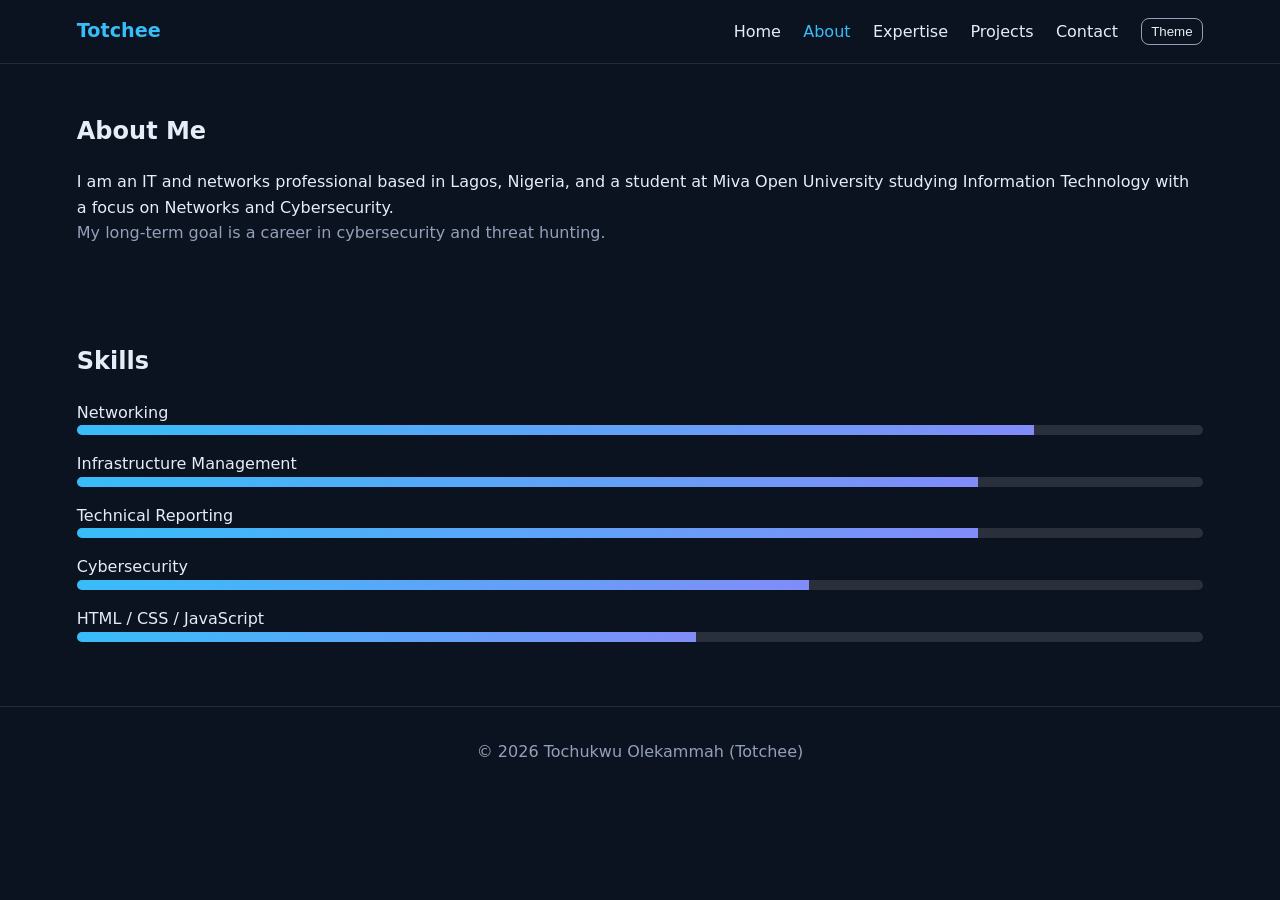
==== pages/about.html @ b7f25715 "Add files via upload" ====
<!DOCTYPE html>
<html lang="en">
<head>
<meta charset="UTF-8">
<meta name="viewport" content="width=device-width, initial-scale=1">
<title>About | Tochukwu Olekammah</title>
<link rel="stylesheet" href="../css/style.css">
</head>
<body>
<header class="navbar">
  <a class="logo" href="../index.html">Totchee</a>
  <button class="menu-btn" aria-label="Menu">&#9776;</button>
  <ul class="nav-links">
    <li><a href="../index.html">Home</a></li>
    <li><a href="../pages/about.html" class=active>About</a></li>
    <li><a href="../pages/expertise.html">Expertise</a></li>
    <li><a href="../pages/projects.html">Projects</a></li>
    <li><a href="../pages/contact.html">Contact</a></li>
    <li><button id="theme-toggle">Theme</button></li>
  </ul>
</header>
<main>
<div class="page">
  <h2>About Me</h2>
  <p>I am an IT and networks professional based in Lagos, Nigeria, and a student at Miva Open University studying Information Technology with a focus on Networks and Cybersecurity.</p>
  <p class="muted">My long-term goal is a career in cybersecurity and threat hunting.</p>
</div>
<div class="page reveal">
  <h2>Skills</h2>
  <div class="skill"><span>Networking</span><div class="bar"><div data-level="85"></div></div></div>
  <div class="skill"><span>Infrastructure Management</span><div class="bar"><div data-level="80"></div></div></div>
  <div class="skill"><span>Technical Reporting</span><div class="bar"><div data-level="80"></div></div></div>
  <div class="skill"><span>Cybersecurity</span><div class="bar"><div data-level="65"></div></div></div>
  <div class="skill"><span>HTML / CSS / JavaScript</span><div class="bar"><div data-level="55"></div></div></div>
</div>
</main>
<footer>&copy; <span id="year"></span> Tochukwu Olekammah (Totchee)</footer>
<script src="../js/script.js"></script>
</body>
</html>
---- css/style.css ----
:root{--bg:#0b1220;--card:#131c2e;--text:#e6edf7;--muted:#93a1b8;--accent:#38bdf8;--accent2:#818cf8}
:root.light{--bg:#f4f7fb;--card:#fff;--text:#0f172a;--muted:#546179;--accent:#0369a1;--accent2:#4f46e5}
*{box-sizing:border-box;margin:0;padding:0}
body{font-family:"Segoe UI",system-ui,sans-serif;background:var(--bg);color:var(--text);line-height:1.6;transition:background .3s,color .3s}
a{color:var(--accent);text-decoration:none}
.navbar{display:flex;justify-content:space-between;align-items:center;padding:1rem 6%;position:sticky;top:0;background:var(--bg);border-bottom:1px solid #ffffff1a;z-index:10}
.logo{font-weight:700;font-size:1.2rem;color:var(--accent)}
.nav-links{display:flex;gap:1.4rem;list-style:none;align-items:center}
.nav-links a{color:var(--text)}.nav-links a:hover,.nav-links a.active{color:var(--accent)}
#theme-toggle,.menu-btn{background:none;border:1px solid var(--muted);color:var(--text);border-radius:8px;padding:.3rem .6rem;cursor:pointer}
.menu-btn{display:none}
.hero{display:flex;align-items:center;gap:3rem;padding:5rem 6%;flex-wrap:wrap}
.hero img{width:200px;height:200px;border-radius:50%;box-shadow:0 0 40px #38bdf855}
.hero h1{font-size:2.6rem}.hero h1 span{background:linear-gradient(90deg,var(--accent),var(--accent2));-webkit-background-clip:text;background-clip:text;color:transparent}
#typed{color:var(--accent);font-size:1.3rem;min-height:2rem;margin:.5rem 0 1rem}
.btn{display:inline-block;padding:.7rem 1.4rem;border-radius:10px;background:linear-gradient(90deg,var(--accent),var(--accent2));color:#fff;font-weight:600;border:0;cursor:pointer}
section,.page{padding:3rem 6%}
h2{margin-bottom:1.2rem}
.grid{display:grid;grid-template-columns:repeat(auto-fit,minmax(240px,1fr));gap:1.2rem}
.card{background:var(--card);padding:1.4rem;border-radius:14px;border:1px solid #ffffff12;transition:transform .25s}
.card:hover{transform:translateY(-6px)}
.card p,.muted{color:var(--muted)}
.skill{margin-bottom:1rem}
.bar{height:10px;background:#ffffff1f;border-radius:6px;overflow:hidden}
.bar div{height:100%;width:0;background:linear-gradient(90deg,var(--accent),var(--accent2));transition:width 1.2s ease}
.filters{display:flex;gap:.6rem;margin-bottom:1.2rem;flex-wrap:wrap}
.filters button{padding:.4rem 1rem;border-radius:20px;border:1px solid var(--accent);background:none;color:var(--accent);cursor:pointer}
.filters button.on{background:var(--accent);color:#fff}
form{display:grid;gap:1rem;max-width:520px}
input,textarea{width:100%;padding:.8rem;border-radius:8px;border:1px solid #ffffff2a;background:var(--card);color:var(--text);font:inherit}
.error{color:#f87171;font-size:.85rem;min-height:1rem}
#form-msg{color:#4ade80}
footer{text-align:center;padding:2rem;color:var(--muted);border-top:1px solid #ffffff1a}
.reveal{opacity:0;transform:translateY(24px);transition:all .7s}.reveal.show{opacity:1;transform:none}
@media(max-width:700px){.menu-btn{display:block}.nav-links{display:none;position:absolute;top:100%;left:0;right:0;flex-direction:column;background:var(--bg);padding:1rem}.nav-links.open{display:flex}.hero{text-align:center;justify-content:center}}

.badge{display:inline-block;margin:.3rem 0 .6rem;padding:.15rem .7rem;border-radius:20px;font-size:.78rem;background:#38bdf822;color:var(--accent);border:1px solid var(--accent)}
.acc{cursor:default}.acc-btn{width:100%;display:flex;justify-content:space-between;background:none;border:0;color:var(--text);font:inherit;font-weight:700;font-size:1.1rem;cursor:pointer;padding:0 0 .4rem}
.acc-btn span{color:var(--accent);font-size:1.4rem;line-height:1}
.acc-more{max-height:0;overflow:hidden;transition:max-height .4s ease}
.acc.open .acc-more{max-height:200px;margin-top:.6rem}
.badge.ok{background:#4ade8022;color:#4ade80;border-color:#4ade80}
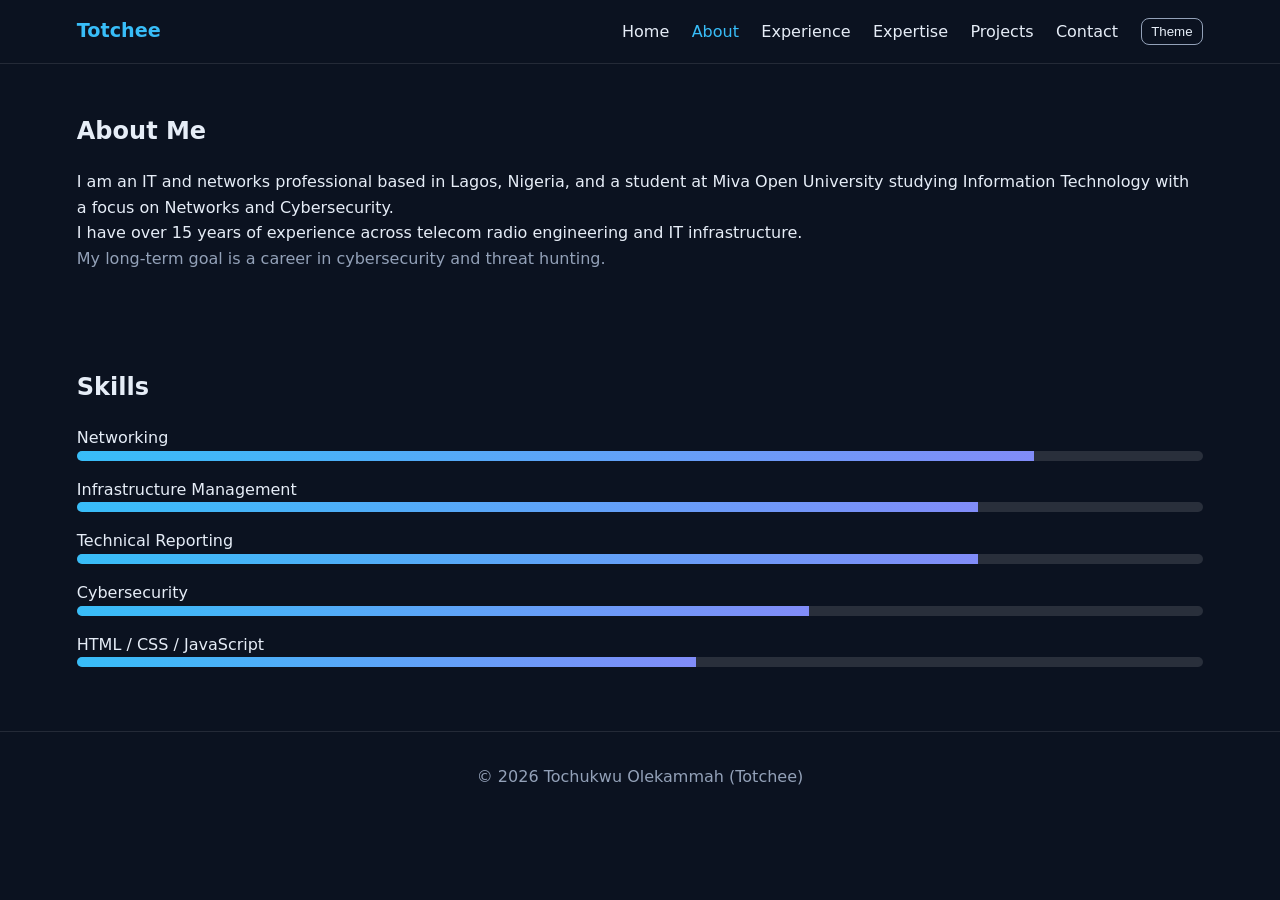
==== commit 63efcb62: "Add files via upload" ====
--- a/pages/about.html
+++ b/pages/about.html
@@ -13,6 +13,7 @@
   <ul class="nav-links">
     <li><a href="../index.html">Home</a></li>
     <li><a href="../pages/about.html" class=active>About</a></li>
+    <li><a href="../pages/experience.html">Experience</a></li>
     <li><a href="../pages/expertise.html">Expertise</a></li>
     <li><a href="../pages/projects.html">Projects</a></li>
     <li><a href="../pages/contact.html">Contact</a></li>
@@ -23,6 +24,7 @@
 <div class="page">
   <h2>About Me</h2>
   <p>I am an IT and networks professional based in Lagos, Nigeria, and a student at Miva Open University studying Information Technology with a focus on Networks and Cybersecurity.</p>
+  <p>I have over 15 years of experience across telecom radio engineering and IT infrastructure.</p>
   <p class="muted">My long-term goal is a career in cybersecurity and threat hunting.</p>
 </div>
 <div class="page reveal">
--- a/css/style.css
+++ b/css/style.css
@@ -40,3 +40,5 @@
 .acc-more{max-height:0;overflow:hidden;transition:max-height .4s ease}
 .acc.open .acc-more{max-height:200px;margin-top:.6rem}
 .badge.ok{background:#4ade8022;color:#4ade80;border-color:#4ade80}
+.stat{text-align:center}.stat b{display:block;font-size:2.4rem;color:var(--accent)}
+.bul{margin:.8rem 0 0 1.1rem;color:var(--muted)}.bul li{margin-bottom:.35rem}.job h3{margin-bottom:.3rem}
